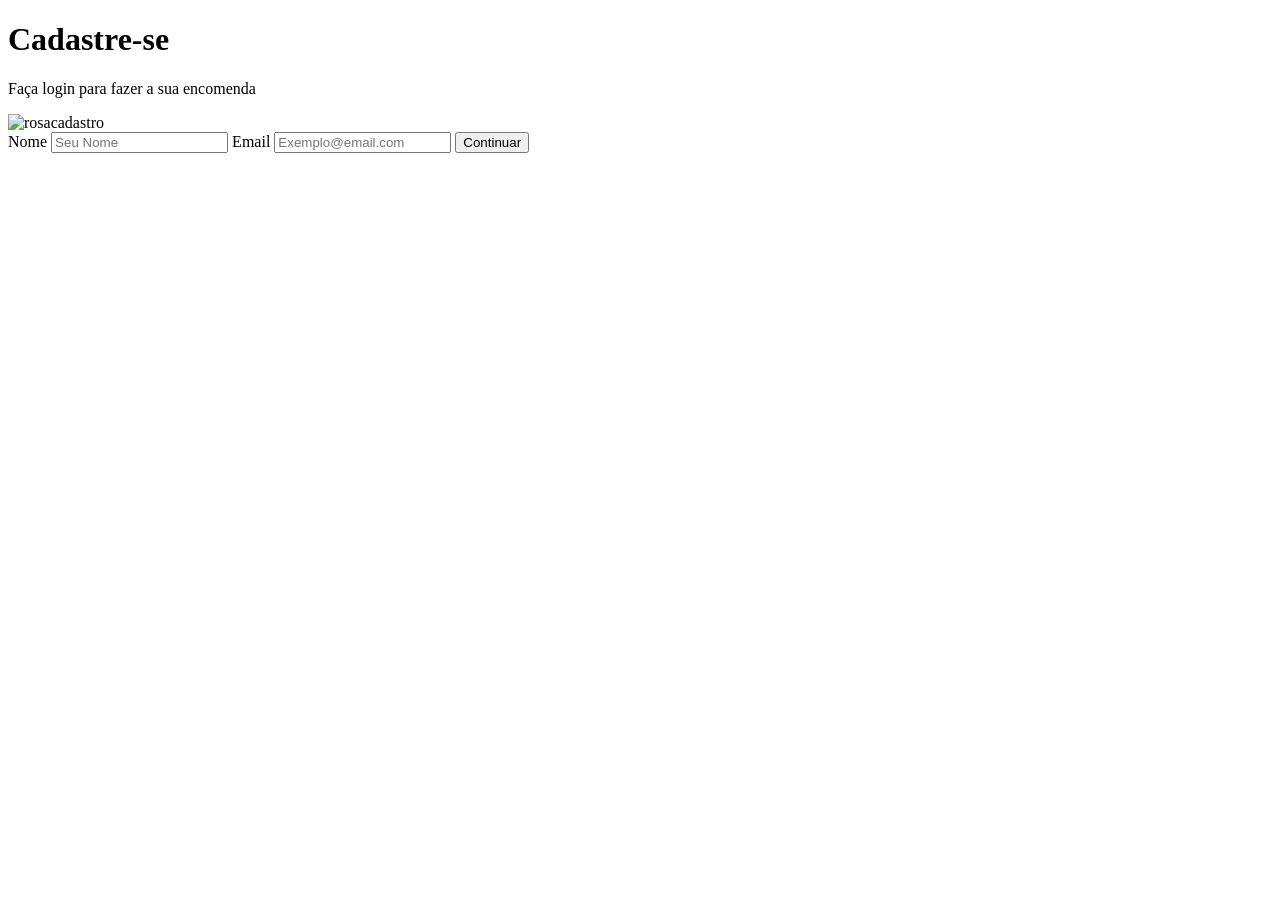
==== src/cadastrodadospessoais.html @ 83061935 "fix/restaurando arquivos do git" ====
<!DOCTYPE html>
<html lang="pt-BR">
<head>
    <meta charset="UTF-8">
    <meta name="viewport" content="width=device-width, initial-scale=1.0">
    <title>Cadastro-dados-pessoais</title>
    <link rel="stylesheet" href="/Floricultura-Landing-Page/src/style/cadastrese.css">
    <link rel="preconnect" href="https://fonts.googleapis.com">
    <link rel="preconnect" href="https://fonts.gstatic.com" crossorigin>
    <link href="https://fonts.googleapis.com/css2?family=Cormorant+Garamond:ital,wght@0,300..700;1,300..700&display=swap" rel="stylesheet">
    
    <link rel="preconnect" href="https://fonts.googleapis.com">
    <link rel="preconnect" href="https://fonts.gstatic.com" crossorigin>
    <link href="https://fonts.googleapis.com/css2?family=Cormorant+Garamond:ital,wght@0,300..700;1,300..700&family=Montserrat:ital,wght@0,100..900;1,100..900&display=swap" rel="stylesheet">
</head>

<body class="bodypage">
    <div class="corpo-cadastro">
    
    <h1 class = "cadastrese" id="cadastrese">Cadastre-se</h1>
    <p class=" subtitulo" id = "subtitulo">Faça login para fazer a sua encomenda</p>
    <img  class = "rosacadastro" id = "rosacadastro" src="rosacadastro.png" alt="rosacadastro">
    
    <form id="formularioCadastro"> 
        <label for="nomeUsuarioDigitar" class="nomeUsuario" id="nomeUsuario">Nome</label>
        <input id="nomeUsuarioDigitar" class="nomeUsuarioDigitar" type="text" placeholder="Seu Nome">

        <label for="emailUsuarioDigitar" class="emailUsuario" id="emailUsuario">Email</label>
        <input id="emailUsuarioDigitar" class = "emailUsuarioDigitar" type="text" placeholder="Exemplo@email.com">

        <button class="buttonContinuar" type="submit">Continuar</button>

    </form>
    </div>

<script src="./script/cadastro.js"></script>

</body>
</html>
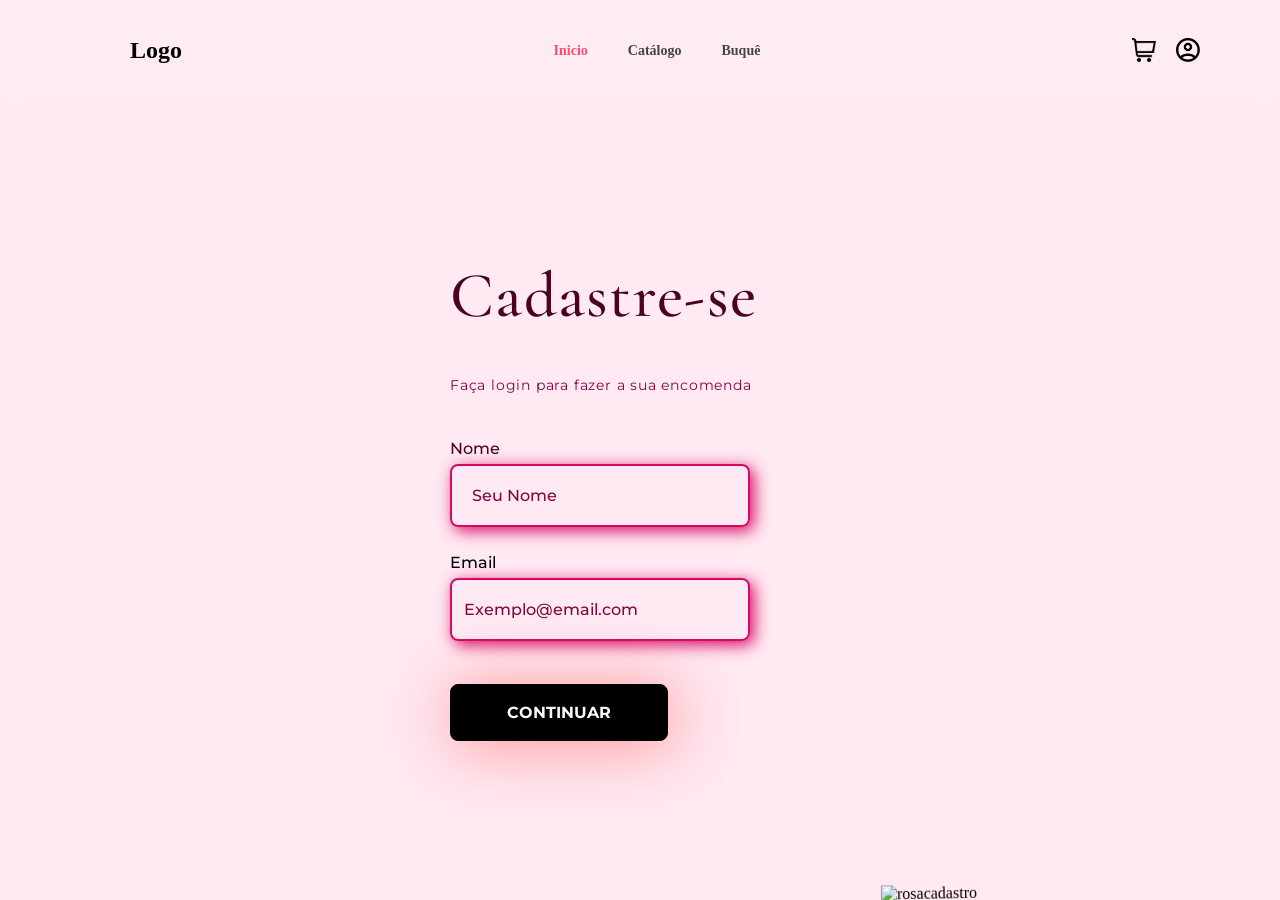
==== commit 2927359f: "fix/ajustando estilos e imagem" ====
--- a/src/cadastrodadospessoais.html
+++ b/src/cadastrodadospessoais.html
@@ -4,17 +4,40 @@
     <meta charset="UTF-8">
     <meta name="viewport" content="width=device-width, initial-scale=1.0">
     <title>Cadastro-dados-pessoais</title>
-    <link rel="stylesheet" href="/Floricultura-Landing-Page/src/style/cadastrese.css">
+    <link rel="stylesheet" href="./style/cadastrese.css">
     <link rel="preconnect" href="https://fonts.googleapis.com">
     <link rel="preconnect" href="https://fonts.gstatic.com" crossorigin>
     <link href="https://fonts.googleapis.com/css2?family=Cormorant+Garamond:ital,wght@0,300..700;1,300..700&display=swap" rel="stylesheet">
-    
+    <link rel="stylesheet" href="./style/menu.css">
     <link rel="preconnect" href="https://fonts.googleapis.com">
     <link rel="preconnect" href="https://fonts.gstatic.com" crossorigin>
     <link href="https://fonts.googleapis.com/css2?family=Cormorant+Garamond:ital,wght@0,300..700;1,300..700&family=Montserrat:ital,wght@0,100..900;1,100..900&display=swap" rel="stylesheet">
 </head>
 
 <body class="bodypage">
+
+    <header class="cabeca-menu">
+        <div class="logo">
+            <h2 class="logo-texto">Logo</h2> 
+        </div>
+
+        <nav>
+            <ul class="menu-item">
+                <li><a href="./index.html" class="menu-function active">Inicio</a></li>
+                <li><a href="#" class="menu-function">Catálogo</a></li>
+                <li><a href="#" class="menu-function">Buquê</a></li>
+            </ul>
+        </nav>
+
+        <div class="icon">
+         <img src="/img/carro.png" class="menu-function active carrinhoIcon">
+
+            <a href="./login.html">
+                <img src="/img/login.png" class="menu-function active loginIcon">
+            </a>
+
+        </div>
+    </header>
     <div class="corpo-cadastro">
     
     <h1 class = "cadastrese" id="cadastrese">Cadastre-se</h1>
--- a/src/style/cadastrese.css
+++ b/src/style/cadastrese.css
@@ -0,0 +1,169 @@
+
+.bodypage {
+    background-color: #FFE9F3;
+    margin: 0;
+    padding: 0;
+}
+
+.corpo-cadastro {
+    background-color: #FFE9F3;
+    margin-left: 450px;
+    margin-top: 20px;
+    width: 500px; 
+    display: flex;
+    flex-direction: column;
+    gap: 25px; 
+}
+.cadastrese { 
+margin-top: 238px;
+margin-bottom: 16px;
+color: #4B0222;
+font-family: "Cormorant Garamond";
+font-size: 64px;
+font-style: normal;
+font-weight: 500;
+line-height: 76.8px; 
+letter-spacing: 1.28px;
+}
+
+.subtitulo {
+color: var(--rose-700, #84053C);
+font-family: Montserrat;
+font-size: 12px;
+font-style: normal;
+font-weight: 400;
+font-size: 14px;
+line-height: normal;
+margin-bottom: 20px;
+letter-spacing: 0.8px;
+}
+
+.nomeUsuario {
+line-height: normal;
+color: var(--rose-50, #4B0222);
+font-family: Montserrat;
+font-size: 16px;
+font-style: normal;
+font-weight: 500;
+line-height: normal;
+display: block;
+margin-bottom: 6px;
+}
+
+.nomeUsuarioDigitar {
+color: black;
+font-family: Montserrat;
+font-size: 16px;
+font-style: normal;
+font-weight: 500;
+line-height: normal;
+width: 300px;
+font-size: 16px;
+padding-left: 12px;
+padding: 20px;
+
+
+border-radius: 8px;
+border: 2px solid var(--rose-50, #D70862);
+
+box-shadow: 4px 4px 16px 0 #D70862;
+
+background-color: transparent;
+margin-bottom: 26px;
+}
+
+.nomeUsuarioDigitar::placeholder {
+opacity: 1;
+color: var(--rose-700, #84053C);
+}
+
+.nomeUsuarioDigitar:focus {
+outline: none;
+border-color: #fffdfe;
+}
+
+
+
+.emailUsuario {
+color: var( #4B0222);
+font-family: Montserrat;
+font-size: 16px;
+font-style: normal;
+font-weight: 500;
+line-height: normal;
+display: block;
+margin-bottom: 6px;
+}
+
+.emailUsuarioDigitar {
+background-color: transparent;
+color: black;
+font-family: Montserrat;
+font-size: 16px;
+font-style: normal;
+font-weight: 500;
+line-height: normal;
+text-align: left;
+
+width: 300px;
+padding: 20px;
+font-size: 16px;
+padding-left: 12px;
+
+
+border-radius: 8px;
+border: 2px solid var(--rose-600, #D70862);
+box-shadow: 4px 4px 16px 0 #D70862;
+
+margin-bottom: 43px;
+}
+
+.emailUsuarioDigitar::placeholder{
+opacity: 1;
+color: var(--rose-700, #84053C);
+}
+
+.emailUsuarioDigitar:focus {
+outline: none;
+border-color: #fffdfe;
+}
+
+.buttonContinuar {
+background-color: black;
+color: var(--rose-100, #f9f9f9);
+font-family: Montserrat;
+font-size: 16px;
+font-style: normal;
+font-weight: 700;
+line-height: normal;
+text-transform: uppercase;
+display: inline-flex;
+padding: 18px 56px;
+justify-content: center;
+align-items: center;
+gap: 10px;
+border-radius: 8px;
+border: 1px solid var(--rose-50, #000000);
+box-shadow: 4px 4px 64px 2px rgba(255, 143, 143, 0.92);
+display: block;
+}
+
+.buttonContinuar:focus {
+border-color: white;
+}
+
+.rosacadastro {
+    position: fixed; 
+    bottom: 0px;  
+    right: -0.4px;   
+    width:  398.963px;   
+    height: auto;   
+    rotate: -1deg;
+    transform: rotate(0deg); 
+    z-index: 999; 
+    pointer-events: none; 
+
+
+}
+
+
--- a/src/style/menu.css
+++ b/src/style/menu.css
@@ -0,0 +1,80 @@
+*{
+margin: 0;
+padding: 0;
+box-sizing: border-box;
+}
+
+.menu-body {
+    background-color: transparent;
+    font-family: 'Montserrat', sans-serif;
+    position: relative;
+    min-height: 100vh;
+}
+
+
+.cabeca-menu {
+    display: flex;
+    justify-content: space-between;
+    align-items: center;
+    height: 100px;
+    padding: 0 80px;
+    z-index: 1000;
+    background-color: transparent;
+    background: rgba(255, 255, 255, 0.1);
+    backdrop-filter: blur(10px);
+    position: fixed;
+    top: 0;
+    left: 0;
+    width: 100%;
+    
+}
+
+.logo-texto {
+    font-weight: 700;
+    font-size: 1.5rem;
+    margin-left: 50px; 
+}
+
+.menu-item {
+    display: flex;
+    list-style: none;
+    gap: 40px;
+    justify-content: center;
+
+}
+
+.menu-function {
+    text-decoration: none;
+    color: #444;
+    font-weight: 700;
+    font-size: 14px;
+    position: relative;
+    
+}
+
+.menu-function.active {
+    color: #ff4d6d;
+}
+
+.menu-function.active ::after {
+    content: '';
+    display: block;
+    position: relative;
+    width: 19px;
+    height: 6px;
+    background: #F6607D;
+    z-index: 5;  
+    
+}
+
+.icon {
+    display: flex;
+    align-items: center;
+    gap: 20px;
+}
+
+.carrinhoIcon, .loginIcon {
+    width: 24px;
+    cursor: pointer;
+    display: block;
+}
